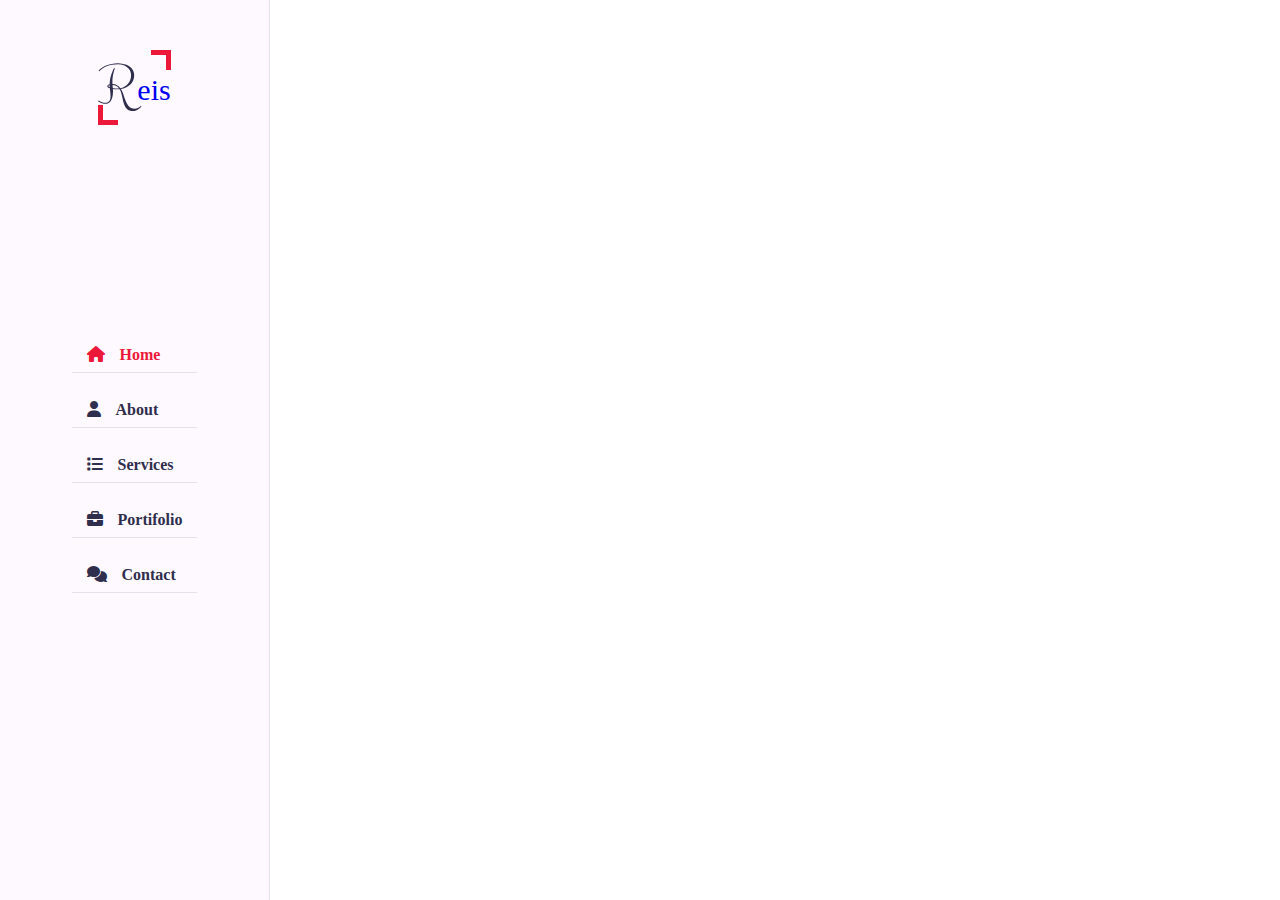
==== Portifolio/index.html @ 3cabbcf5 "Aside finalizado" ====
<!DOCTYPE html>
<html lang="en">
<head>
    <meta charset="UTF-8">
    <meta name="viewport" content="width=device-width, initial-scale=1.0">
    <title>Anderson Reis</title>
    <link rel="stylesheet" href="css/style.css">
    <link rel="stylesheet" href="css/skins/color-1.css">
    <link rel="stylesheet" href="https://cdnjs.cloudflare.com/ajax/libs/font-awesome/6.6.0/css/all.min.css">
    <link rel="preconnect" href="https://fonts.googleapis.com">
    <link rel="preconnect" href="https://fonts.gstatic.com" crossorigin>
    <link href="https://fonts.googleapis.com/css2?family=Clicker+Script&family=Poppins:ital,wght@0,100;0,200;0,300;0,400;0,500;0,600;0,700;0,800;0,900;1,100;1,200;1,300;1,400;1,500;1,600;1,700;1,800;1,900&display=swap" rel="stylesheet">
</head>
<body>
    <div class="main-conteiner">
        <div class="aside">
            <div class="logo">
                <a href="#"><span>R</span>eis</a>
            </div>
            <div class="nav-toggler">
                <span></span>
            </div>

            <ul class="nav">
                <li><a href="#" class="active"><i class="fa fa-home"></i>Home</a></li>
                <li><a href="#"><i class="fa fa-user"></i>About</a></li>
                <li><a href="#"><i class="fa fa-list"></i>Services</a></li>
                <li><a href="#"><i class="fa fa-briefcase"></i>Portifolio</a></li>
                <li><a href="#"><i class="fa fa-comments"></i>Contact</a></li>
            </ul>
        </div>
        <div class="main-content">
            <div class="section home">
                Home
            </div>
        </div>
    </div>

    <script src="js/script.js"></script>
</body>
</html>
---- Portifolio/css/style.css ----
@import url('https://fonts.googleapis.com/css2?family=Clicker+Script&family=Poppins:ital,wght@0,100;0,200;0,300;0,400;0,500;0,600;0,700;0,800;0,900;1,100;1,200;1,300;1,400;1,500;1,600;1,700;1,800;1,900&display=swap');
:root{
    --bg-black-900:#f2f2fc;
    --bg-black-100:#fdf9ff;
    --bg-black-50:#e8dfec;
    --text-black-900:#302e4d;
    --text-black-700:#504e70;
}

body{
    line-height: 1.5;
    font-size: 16px;
    font-family: "Poppins" sans-serif;
}

*{
    margin: 0;
    padding: 0;
    outline: none;
    text-decoration: none;
    box-sizing: border-box;
}   

::before,
::after{
    box-sizing: border-box;
}

ul{
    list-style: none;
}

section{
    background: var(--bg-black-900);
    min-height: 100vh;
    display: block;
    position: fixed;
    left: 270px;
    top: 0;
    right: 0;
    z-index: 0;
    opacity: 1;
}

/*------------------Aside-------------------*/

.aside{
    width: 270px;
    background: var(--bg-black-100);
    position: fixed;
    left: 0;
    top: 0;
    padding: 30px;
    height: 100%;
    border-right: 1 px solid var(--bg-black-50);
    border-right: 1px solid var(--bg-black-50);
    display: flex;
    justify-content: center;
    align-items: center;
    z-index: 10;
}

.aside .logo{
    color: #302e4d;
    position: absolute;
    top: 50px;
    font-size: 30px;
    text-transform: capitalize;
}

aside .logo a{
    color: var(--text-black-900);
    font-weight: 700;
    padding: 15px 20px;
    font-size: 25px;
    letter-spacing: 5px;
    position: relative;
}

.aside .logo a span{
    color: var(--text-black-900);
    font-family: "Clicker Script", cursive;
    font-size: 50px;
}

.aside .logo a::before{
    content: "";
    position: absolute;
    width: 20px;
    height: 20px;
    border-bottom: 5px solid var(--skin-color);
    border-left: 5px solid var(--skin-color);
    bottom: 0;
    left: 0;
}

.aside .logo a::after{
    content: "";
    position: absolute;
    width: 20px;
    height: 20px;
    border-top: 5px solid var(--skin-color);
    border-right: 5px solid var(--skin-color);
    top: 0;
    right: 0;

}

.aside .nav-toggler{
    height: 40px;
    width:45px;
    border: 1px solid var(--bg-black-50);
    cursor: pointer;
    position: relative;
    left: 300px;
    top: 20px;
    border-radius: 5px;
    background: var(--bg-black-100);
    display: none;
    align-items: center;
    justify-content: center;
    transition: all 0.3s ease
}

.aside .nav-toggler span{
    height: 2px;
    width: 18px;
    background: var(--skin-color);
    display: inline-block;
    position: relative;
}

.aside .nav-toggler span::before{
    content: "";
    height: 2px;
    width: 18px;
    background: var(--skin-color);
    position: absolute;
    top: -6px;
    left: 0;
}

.aside .nav-toggler span::after{
    content: "";
    height: 2px;
    width: 18px;
    background: var(--skin-color);
    position: absolute;
    top: 6px;
    left: 0;
}

.aside .nav{
    margin-top: 50px;
}

.aside .nav li{
    margin-bottom: 20px;
    display: block;
}

.aside .nav li a {
    font-size:16px;
    font-weight: 600;
    display: block;
    border-bottom: 1px solid var(--bg-black-50);
    color: var(--text-black-900);
    padding: 5px 15px;
}

.aside .nav li a.active{
    color: var(--skin-color);
}

.aside .nav li a i{
    margin-right: 15px;
}
---- Portifolio/css/skins/color-1.css ----
:root{
    --skin-color:#ec1839
}
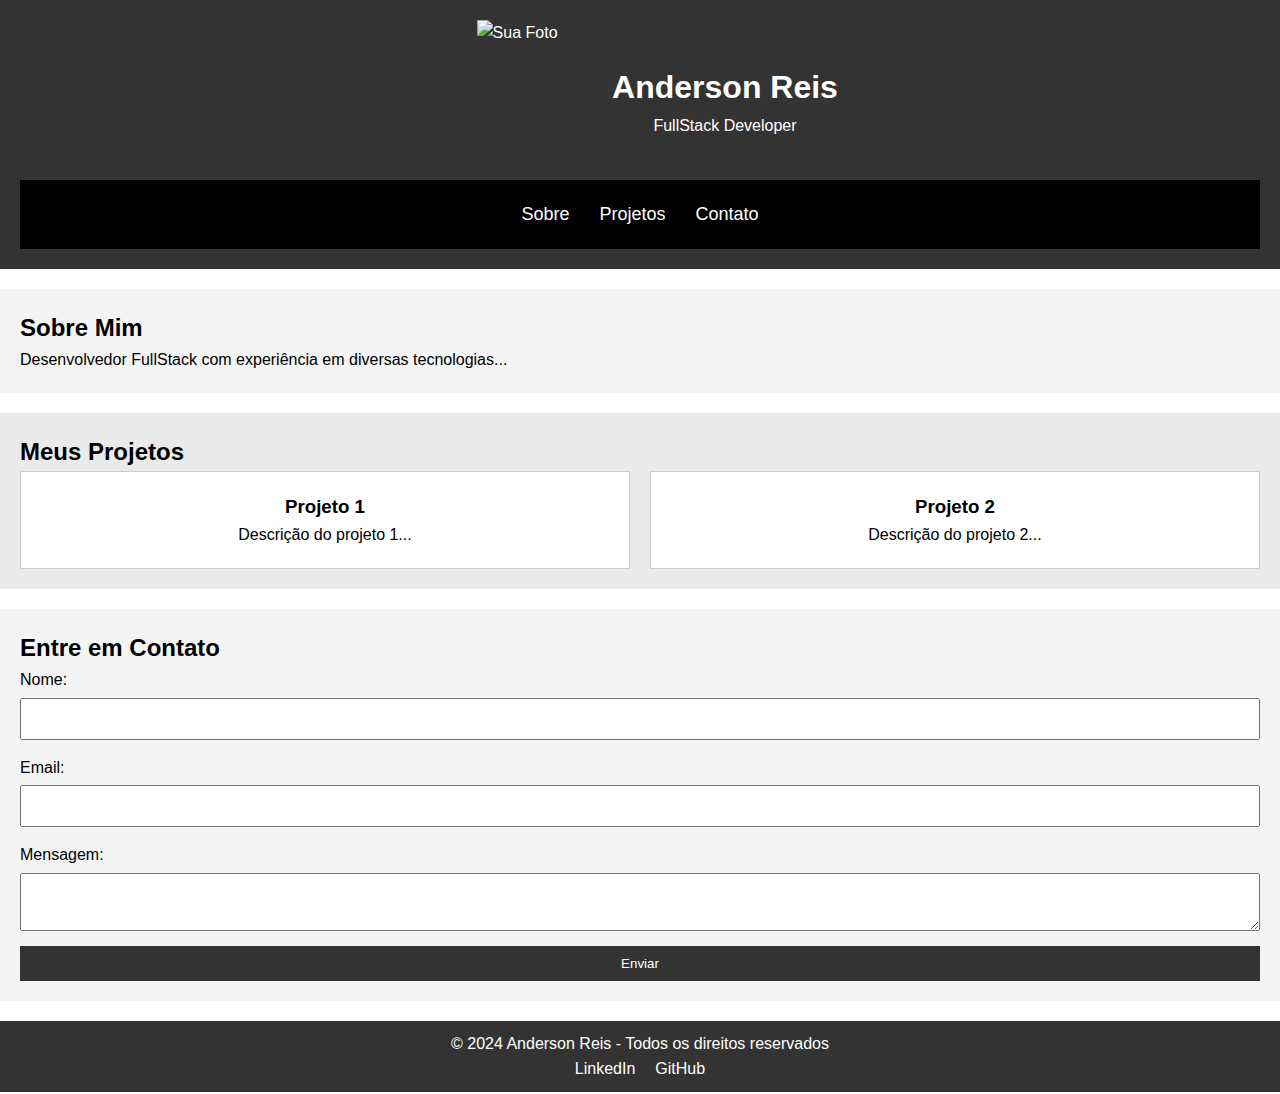
==== commit 39576cc8: "atualizando" ====
--- a/Portifolio/index.html
+++ b/Portifolio/index.html
@@ -3,39 +3,75 @@
 <head>
     <meta charset="UTF-8">
     <meta name="viewport" content="width=device-width, initial-scale=1.0">
-    <title>Anderson Reis</title>
-    <link rel="stylesheet" href="css/style.css">
-    <link rel="stylesheet" href="css/skins/color-1.css">
-    <link rel="stylesheet" href="https://cdnjs.cloudflare.com/ajax/libs/font-awesome/6.6.0/css/all.min.css">
-    <link rel="preconnect" href="https://fonts.googleapis.com">
-    <link rel="preconnect" href="https://fonts.gstatic.com" crossorigin>
-    <link href="https://fonts.googleapis.com/css2?family=Clicker+Script&family=Poppins:ital,wght@0,100;0,200;0,300;0,400;0,500;0,600;0,700;0,800;0,900;1,100;1,200;1,300;1,400;1,500;1,600;1,700;1,800;1,900&display=swap" rel="stylesheet">
+    <title>Meu Portfólio</title>
+    <link rel="stylesheet" href="./css/style.css">
 </head>
 <body>
-    <div class="main-conteiner">
-        <div class="aside">
-            <div class="logo">
-                <a href="#"><span>R</span>eis</a>
+
+    <header>
+        <div class="header-content">
+            <div class="foto">           
+                <img src="sua-foto.jpg" alt="Sua Foto" class="profile-pic">
             </div>
-            <div class="nav-toggler">
-                <span></span>
+ 
+            <div class="text">            
+                <h1>Anderson Reis</h1>
+                <p>FullStack Developer</p>
             </div>
 
-            <ul class="nav">
-                <li><a href="#" class="active"><i class="fa fa-home"></i>Home</a></li>
-                <li><a href="#"><i class="fa fa-user"></i>About</a></li>
-                <li><a href="#"><i class="fa fa-list"></i>Services</a></li>
-                <li><a href="#"><i class="fa fa-briefcase"></i>Portifolio</a></li>
-                <li><a href="#"><i class="fa fa-comments"></i>Contact</a></li>
+        </div>
+        <nav>
+            <ul class="nav-links">
+                <li><a href="#about">Sobre</a></li>
+                <li><a href="#projects">Projetos</a></li>
+                <li><a href="#contact">Contato</a></li>
             </ul>
-        </div>
-        <div class="main-content">
-            <div class="section home">
-                Home
+        </nav>
+    </header>
+
+    <section id="about">
+        <h2>Sobre Mim</h2>
+        <p>Desenvolvedor FullStack com experiência em diversas tecnologias...</p>
+    </section>
+
+    <section id="projects">
+        <h2>Meus Projetos</h2>
+        <div class="projects-grid">
+            <!-- Cards de projetos aqui -->
+            <div class="project-card">
+                <h3>Projeto 1</h3>
+                <p>Descrição do projeto 1...</p>
+            </div>
+            <div class="project-card">
+                <h3>Projeto 2</h3>
+                <p>Descrição do projeto 2...</p>
             </div>
         </div>
-    </div>
+    </section>
 
-    <script src="js/script.js"></script>
+    <section id="contact">
+        <h2>Entre em Contato</h2>
+        <form action="submit.php" method="post">
+            <label for="name">Nome:</label>
+            <input type="text" id="name" name="name">
+            
+            <label for="email">Email:</label>
+            <input type="email" id="email" name="email">
+            
+            <label for="message">Mensagem:</label>
+            <textarea id="message" name="message"></textarea>
+            
+            <button type="submit">Enviar</button>
+        </form>
+    </section>
+
+    <footer>
+        <p>© 2024 Anderson Reis - Todos os direitos reservados</p>
+        <ul class="social-links">
+            <li><a href="#">LinkedIn</a></li>
+            <li><a href="#">GitHub</a></li>
+        </ul>
+    </footer>
+
 </body>
-</html>+</html>
--- a/Portifolio/css/style.css
+++ b/Portifolio/css/style.css
@@ -1,179 +1,136 @@
-
-
-@import url('https://fonts.googleapis.com/css2?family=Clicker+Script&family=Poppins:ital,wght@0,100;0,200;0,300;0,400;0,500;0,600;0,700;0,800;0,900;1,100;1,200;1,300;1,400;1,500;1,600;1,700;1,800;1,900&display=swap');
-:root{
-    --bg-black-900:#f2f2fc;
-    --bg-black-100:#fdf9ff;
-    --bg-black-50:#e8dfec;
-    --text-black-900:#302e4d;
-    --text-black-700:#504e70;
-}
-
-body{
-    line-height: 1.5;
-    font-size: 16px;
-    font-family: "Poppins" sans-serif;
-}
-
-*{
+/* Reset básico */
+* {
     margin: 0;
     padding: 0;
-    outline: none;
-    text-decoration: none;
-    box-sizing: border-box;
-}   
-
-::before,
-::after{
     box-sizing: border-box;
 }
 
-ul{
+body {
+    font-family: Arial, sans-serif;
+    line-height: 1.6;
+}
+
+header {
+    background-color: #333;
+    color: #fff;
+    padding: 20px;
+    text-align: center;
+}
+
+.header-content {
+    display: flex;
+    flex-direction: row;
+    align-items: center;
+    justify-content: center;
+    max-width: 1200px;
+    margin: 0 auto;
+}
+
+.foto {
+    width: 150px;
+    height: 150px;
+    border-radius: 50%;
+    margin-bottom: 10px;
+}
+
+.text {
+    margin-left: 20px;
+}
+
+nav{
+    background-color: #000000;
+    color: #fff;
+    padding: 10px;
+}
+
+nav ul {
+    display: flex;
+    justify-content: center;
+    list-style: none;
+    padding: 10px 0;
+}
+
+nav ul li {
+    margin: 0 15px;
+}
+
+nav ul li a {
+    color: white;
+    text-decoration: none;
+    font-size: 18px;
+}
+
+section {
+    padding: 20px;
+    margin: 20px 0;
+}
+
+#about {
+    background-color: #f4f4f4;
+}
+
+#projects {
+    background-color: #eaeaea;
+}
+
+.projects-grid {
+    display: grid;
+    grid-template-columns: repeat(auto-fit, minmax(250px, 1fr));
+    gap: 20px;
+}
+
+.project-card {
+    background-color: #fff;
+    padding: 20px;
+    border: 1px solid #ccc;
+    text-align: center;
+}
+
+#contact {
+    background-color: #f4f4f4;
+}
+
+form {
+    display: flex;
+    flex-direction: column;
+}
+
+form label {
+    margin-bottom: 5px;
+}
+
+form input, form textarea {
+    margin-bottom: 15px;
+    padding: 10px;
+    font-size: 16px;
+}
+
+button {
+    padding: 10px;
+    background-color: #333;
+    color: white;
+    border: none;
+    cursor: pointer;
+}
+
+footer {
+    background-color: #333;
+    color: white;
+    text-align: center;
+    padding: 10px 0;
+}
+
+footer .social-links {
+    display: flex;
+    justify-content: center;
     list-style: none;
 }
 
-section{
-    background: var(--bg-black-900);
-    min-height: 100vh;
-    display: block;
-    position: fixed;
-    left: 270px;
-    top: 0;
-    right: 0;
-    z-index: 0;
-    opacity: 1;
+footer .social-links li {
+    margin: 0 10px;
 }
 
-/*------------------Aside-------------------*/
-
-.aside{
-    width: 270px;
-    background: var(--bg-black-100);
-    position: fixed;
-    left: 0;
-    top: 0;
-    padding: 30px;
-    height: 100%;
-    border-right: 1 px solid var(--bg-black-50);
-    border-right: 1px solid var(--bg-black-50);
-    display: flex;
-    justify-content: center;
-    align-items: center;
-    z-index: 10;
+footer .social-links li a {
+    color: white;
+    text-decoration: none;
 }
-
-.aside .logo{
-    color: #302e4d;
-    position: absolute;
-    top: 50px;
-    font-size: 30px;
-    text-transform: capitalize;
-}
-
-aside .logo a{
-    color: var(--text-black-900);
-    font-weight: 700;
-    padding: 15px 20px;
-    font-size: 25px;
-    letter-spacing: 5px;
-    position: relative;
-}
-
-.aside .logo a span{
-    color: var(--text-black-900);
-    font-family: "Clicker Script", cursive;
-    font-size: 50px;
-}
-
-.aside .logo a::before{
-    content: "";
-    position: absolute;
-    width: 20px;
-    height: 20px;
-    border-bottom: 5px solid var(--skin-color);
-    border-left: 5px solid var(--skin-color);
-    bottom: 0;
-    left: 0;
-}
-
-.aside .logo a::after{
-    content: "";
-    position: absolute;
-    width: 20px;
-    height: 20px;
-    border-top: 5px solid var(--skin-color);
-    border-right: 5px solid var(--skin-color);
-    top: 0;
-    right: 0;
-
-}
-
-.aside .nav-toggler{
-    height: 40px;
-    width:45px;
-    border: 1px solid var(--bg-black-50);
-    cursor: pointer;
-    position: relative;
-    left: 300px;
-    top: 20px;
-    border-radius: 5px;
-    background: var(--bg-black-100);
-    display: none;
-    align-items: center;
-    justify-content: center;
-    transition: all 0.3s ease
-}
-
-.aside .nav-toggler span{
-    height: 2px;
-    width: 18px;
-    background: var(--skin-color);
-    display: inline-block;
-    position: relative;
-}
-
-.aside .nav-toggler span::before{
-    content: "";
-    height: 2px;
-    width: 18px;
-    background: var(--skin-color);
-    position: absolute;
-    top: -6px;
-    left: 0;
-}
-
-.aside .nav-toggler span::after{
-    content: "";
-    height: 2px;
-    width: 18px;
-    background: var(--skin-color);
-    position: absolute;
-    top: 6px;
-    left: 0;
-}
-
-.aside .nav{
-    margin-top: 50px;
-}
-
-.aside .nav li{
-    margin-bottom: 20px;
-    display: block;
-}
-
-.aside .nav li a {
-    font-size:16px;
-    font-weight: 600;
-    display: block;
-    border-bottom: 1px solid var(--bg-black-50);
-    color: var(--text-black-900);
-    padding: 5px 15px;
-}
-
-.aside .nav li a.active{
-    color: var(--skin-color);
-}
-
-.aside .nav li a i{
-    margin-right: 15px;
-}